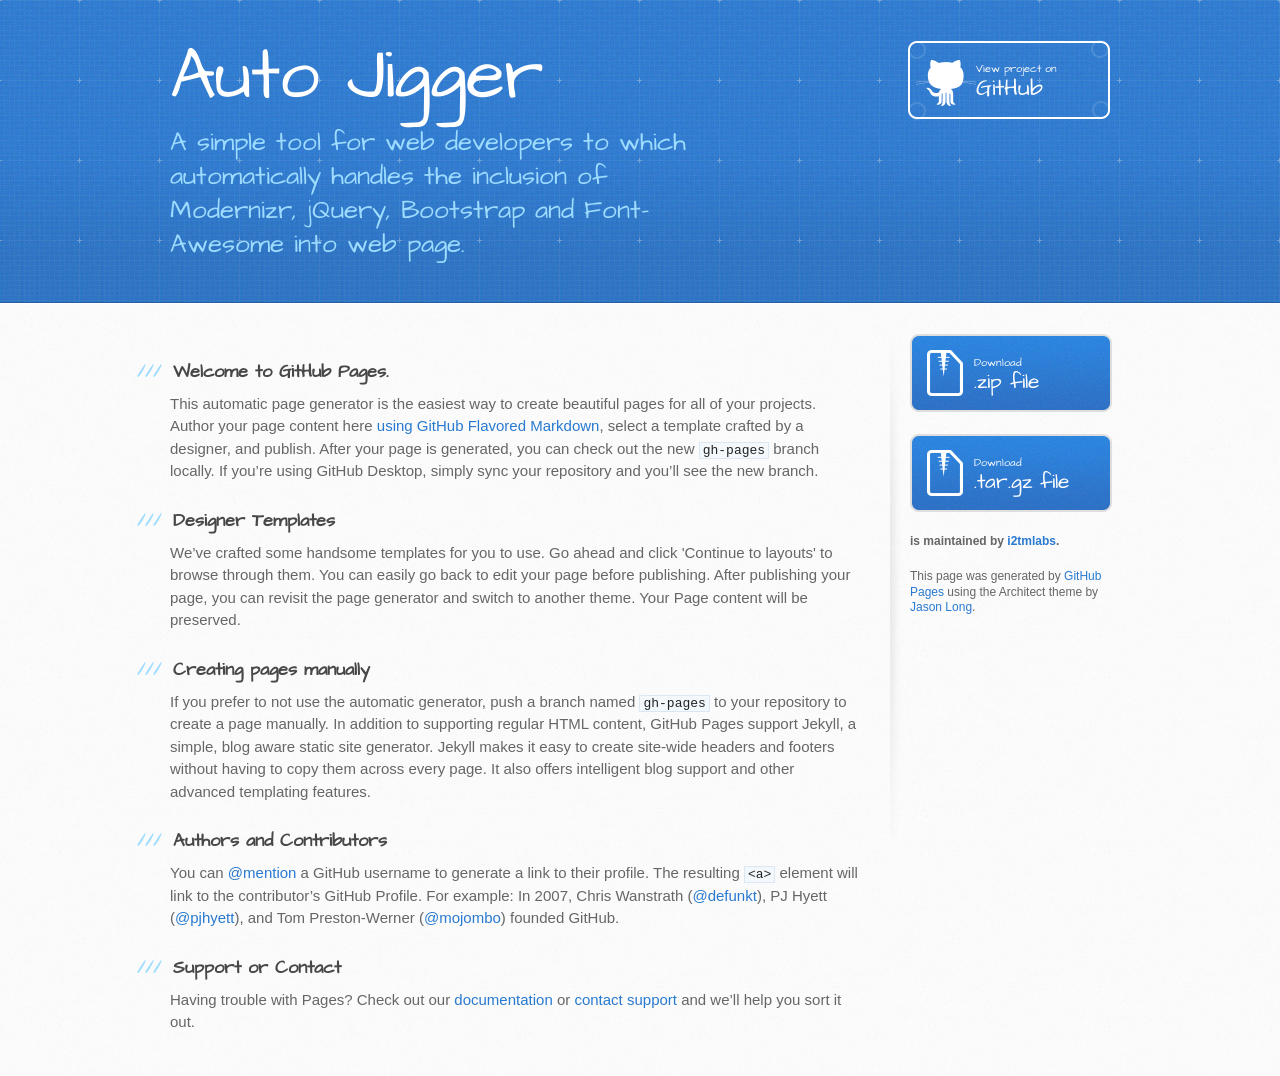
==== index.html @ 32f10fc2 "Create gh-pages branch via GitHub" ====
<!DOCTYPE html>
<html>
  <head>
    <meta charset='utf-8'>
    <meta http-equiv="X-UA-Compatible" content="chrome=1">
    <meta name="viewport" content="width=device-width, initial-scale=1, maximum-scale=1">
    <link href='https://fonts.googleapis.com/css?family=Architects+Daughter' rel='stylesheet' type='text/css'>
    <link rel="stylesheet" type="text/css" href="stylesheets/stylesheet.css" media="screen">
    <link rel="stylesheet" type="text/css" href="stylesheets/github-light.css" media="screen">
    <link rel="stylesheet" type="text/css" href="stylesheets/print.css" media="print">

    <!--[if lt IE 9]>
    <script src="//html5shiv.googlecode.com/svn/trunk/html5.js"></script>
    <![endif]-->

    <title>Auto Jigger by i2tmlabs</title>
  </head>

  <body>
    <header>
      <div class="inner">
        <h1>Auto Jigger</h1>
        <h2>A simple tool for web developers to which automatically handles the inclusion of Modernizr, jQuery, Bootstrap and Font-Awesome into  web page.</h2>
        <a href="https://github.com/i2tmlabs/auto-jigger" class="button"><small>View project on</small> GitHub</a>
      </div>
    </header>

    <div id="content-wrapper">
      <div class="inner clearfix">
        <section id="main-content">
          <h3>
<a id="welcome-to-github-pages" class="anchor" href="#welcome-to-github-pages" aria-hidden="true"><span aria-hidden="true" class="octicon octicon-link"></span></a>Welcome to GitHub Pages.</h3>

<p>This automatic page generator is the easiest way to create beautiful pages for all of your projects. Author your page content here <a href="https://guides.github.com/features/mastering-markdown/">using GitHub Flavored Markdown</a>, select a template crafted by a designer, and publish. After your page is generated, you can check out the new <code>gh-pages</code> branch locally. If you’re using GitHub Desktop, simply sync your repository and you’ll see the new branch.</p>

<h3>
<a id="designer-templates" class="anchor" href="#designer-templates" aria-hidden="true"><span aria-hidden="true" class="octicon octicon-link"></span></a>Designer Templates</h3>

<p>We’ve crafted some handsome templates for you to use. Go ahead and click 'Continue to layouts' to browse through them. You can easily go back to edit your page before publishing. After publishing your page, you can revisit the page generator and switch to another theme. Your Page content will be preserved.</p>

<h3>
<a id="creating-pages-manually" class="anchor" href="#creating-pages-manually" aria-hidden="true"><span aria-hidden="true" class="octicon octicon-link"></span></a>Creating pages manually</h3>

<p>If you prefer to not use the automatic generator, push a branch named <code>gh-pages</code> to your repository to create a page manually. In addition to supporting regular HTML content, GitHub Pages support Jekyll, a simple, blog aware static site generator. Jekyll makes it easy to create site-wide headers and footers without having to copy them across every page. It also offers intelligent blog support and other advanced templating features.</p>

<h3>
<a id="authors-and-contributors" class="anchor" href="#authors-and-contributors" aria-hidden="true"><span aria-hidden="true" class="octicon octicon-link"></span></a>Authors and Contributors</h3>

<p>You can <a href="https://help.github.com/articles/basic-writing-and-formatting-syntax/#mentioning-users-and-teams" class="user-mention">@mention</a> a GitHub username to generate a link to their profile. The resulting <code>&lt;a&gt;</code> element will link to the contributor’s GitHub Profile. For example: In 2007, Chris Wanstrath (<a href="https://github.com/defunkt" class="user-mention">@defunkt</a>), PJ Hyett (<a href="https://github.com/pjhyett" class="user-mention">@pjhyett</a>), and Tom Preston-Werner (<a href="https://github.com/mojombo" class="user-mention">@mojombo</a>) founded GitHub.</p>

<h3>
<a id="support-or-contact" class="anchor" href="#support-or-contact" aria-hidden="true"><span aria-hidden="true" class="octicon octicon-link"></span></a>Support or Contact</h3>

<p>Having trouble with Pages? Check out our <a href="https://help.github.com/pages">documentation</a> or <a href="https://github.com/contact">contact support</a> and we’ll help you sort it out.</p>
        </section>

        <aside id="sidebar">
          <a href="https://github.com/i2tmlabs/auto-jigger/zipball/master" class="button">
            <small>Download</small>
            .zip file
          </a>
          <a href="https://github.com/i2tmlabs/auto-jigger/tarball/master" class="button">
            <small>Download</small>
            .tar.gz file
          </a>

          <p class="repo-owner"><a href="https://github.com/i2tmlabs/auto-jigger"></a> is maintained by <a href="https://github.com/i2tmlabs">i2tmlabs</a>.</p>

          <p>This page was generated by <a href="https://pages.github.com">GitHub Pages</a> using the Architect theme by <a href="https://twitter.com/jasonlong">Jason Long</a>.</p>
        </aside>
      </div>
    </div>

  
  </body>
</html>
---- stylesheets/stylesheet.css ----
/*! normalize.css v3.0.2 | MIT License | git.io/normalize */

/**
 * 1. Set default font family to sans-serif.
 * 2. Prevent iOS text size adjust after orientation change, without disabling
 *    user zoom.
 */

html {
  font-family: sans-serif; /* 1 */
  -webkit-text-size-adjust: 100%; /* 2 */
  -ms-text-size-adjust: 100%; /* 2 */
}

/**
 * Remove default margin.
 */

body {
  margin: 0;
}

/* HTML5 display definitions
   ========================================================================== */

/**
 * Correct `block` display not defined for any HTML5 element in IE 8/9.
 * Correct `block` display not defined for `details` or `summary` in IE 10/11
 * and Firefox.
 * Correct `block` display not defined for `main` in IE 11.
 */

article,
aside,
details,
figcaption,
figure,
footer,
header,
hgroup,
main,
menu,
nav,
section,
summary {
  display: block;
}

/**
 * 1. Correct `inline-block` display not defined in IE 8/9.
 * 2. Normalize vertical alignment of `progress` in Chrome, Firefox, and Opera.
 */

audio,
canvas,
progress,
video {
  display: inline-block; /* 1 */
  vertical-align: baseline; /* 2 */
}

/**
 * Prevent modern browsers from displaying `audio` without controls.
 * Remove excess height in iOS 5 devices.
 */

audio:not([controls]) {
  display: none;
  height: 0;
}

/**
 * Address `[hidden]` styling not present in IE 8/9/10.
 * Hide the `template` element in IE 8/9/11, Safari, and Firefox < 22.
 */

[hidden],
template {
  display: none;
}

/* Links
   ========================================================================== */

/**
 * Remove the gray background color from active links in IE 10.
 */

a {
  background-color: transparent;
}

/**
 * Improve readability when focused and also mouse hovered in all browsers.
 */

a:active,
a:hover {
  outline: 0;
}

/* Text-level semantics
   ========================================================================== */

/**
 * Address styling not present in IE 8/9/10/11, Safari, and Chrome.
 */

abbr[title] {
  border-bottom: 1px dotted;
}

/**
 * Address style set to `bolder` in Firefox 4+, Safari, and Chrome.
 */

b,
strong {
  font-weight: bold;
}

/**
 * Address styling not present in Safari and Chrome.
 */

dfn {
  font-style: italic;
}

/**
 * Address variable `h1` font-size and margin within `section` and `article`
 * contexts in Firefox 4+, Safari, and Chrome.
 */

h1 {
  margin: 0.67em 0;
  font-size: 2em;
}

/**
 * Address styling not present in IE 8/9.
 */

mark {
  color: #000;
  background: #ff0;
}

/**
 * Address inconsistent and variable font size in all browsers.
 */

small {
  font-size: 80%;
}

/**
 * Prevent `sub` and `sup` affecting `line-height` in all browsers.
 */

sub,
sup {
  position: relative;
  font-size: 75%;
  line-height: 0;
  vertical-align: baseline;
}

sup {
  top: -0.5em;
}

sub {
  bottom: -0.25em;
}

/* Embedded content
   ========================================================================== */

/**
 * Remove border when inside `a` element in IE 8/9/10.
 */

img {
  border: 0;
}

/**
 * Correct overflow not hidden in IE 9/10/11.
 */

svg:not(:root) {
  overflow: hidden;
}

/* Grouping content
   ========================================================================== */

/**
 * Address margin not present in IE 8/9 and Safari.
 */

figure {
  margin: 1em 40px;
}

/**
 * Address differences between Firefox and other browsers.
 */

hr {
  height: 0;
  -moz-box-sizing: content-box;
  box-sizing: content-box;
}

/**
 * Contain overflow in all browsers.
 */

pre {
  overflow: auto;
}

/**
 * Address odd `em`-unit font size rendering in all browsers.
 */

code,
kbd,
pre,
samp {
  font-family: monospace, monospace;
  font-size: 1em;
}

/* Forms
   ========================================================================== */

/**
 * Known limitation: by default, Chrome and Safari on OS X allow very limited
 * styling of `select`, unless a `border` property is set.
 */

/**
 * 1. Correct color not being inherited.
 *    Known issue: affects color of disabled elements.
 * 2. Correct font properties not being inherited.
 * 3. Address margins set differently in Firefox 4+, Safari, and Chrome.
 */

button,
input,
optgroup,
select,
textarea {
  margin: 0; /* 3 */
  font: inherit; /* 2 */
  color: inherit; /* 1 */
}

/**
 * Address `overflow` set to `hidden` in IE 8/9/10/11.
 */

button {
  overflow: visible;
}

/**
 * Address inconsistent `text-transform` inheritance for `button` and `select`.
 * All other form control elements do not inherit `text-transform` values.
 * Correct `button` style inheritance in Firefox, IE 8/9/10/11, and Opera.
 * Correct `select` style inheritance in Firefox.
 */

button,
select {
  text-transform: none;
}

/**
 * 1. Avoid the WebKit bug in Android 4.0.* where (2) destroys native `audio`
 *    and `video` controls.
 * 2. Correct inability to style clickable `input` types in iOS.
 * 3. Improve usability and consistency of cursor style between image-type
 *    `input` and others.
 */

button,
html input[type="button"], /* 1 */
input[type="reset"],
input[type="submit"] {
  -webkit-appearance: button; /* 2 */
  cursor: pointer; /* 3 */
}

/**
 * Re-set default cursor for disabled elements.
 */

button[disabled],
html input[disabled] {
  cursor: default;
}

/**
 * Remove inner padding and border in Firefox 4+.
 */

button::-moz-focus-inner,
input::-moz-focus-inner {
  padding: 0;
  border: 0;
}

/**
 * Address Firefox 4+ setting `line-height` on `input` using `!important` in
 * the UA stylesheet.
 */

input {
  line-height: normal;
}

/**
 * It's recommended that you don't attempt to style these elements.
 * Firefox's implementation doesn't respect box-sizing, padding, or width.
 *
 * 1. Address box sizing set to `content-box` in IE 8/9/10.
 * 2. Remove excess padding in IE 8/9/10.
 */

input[type="checkbox"],
input[type="radio"] {
  box-sizing: border-box; /* 1 */
  padding: 0; /* 2 */
}

/**
 * Fix the cursor style for Chrome's increment/decrement buttons. For certain
 * `font-size` values of the `input`, it causes the cursor style of the
 * decrement button to change from `default` to `text`.
 */

input[type="number"]::-webkit-inner-spin-button,
input[type="number"]::-webkit-outer-spin-button {
  height: auto;
}

/**
 * 1. Address `appearance` set to `searchfield` in Safari and Chrome.
 * 2. Address `box-sizing` set to `border-box` in Safari and Chrome
 *    (include `-moz` to future-proof).
 */

input[type="search"] {
  -webkit-box-sizing: content-box; /* 2 */
  -moz-box-sizing: content-box;
  box-sizing: content-box;
  -webkit-appearance: textfield; /* 1 */
}

/**
 * Remove inner padding and search cancel button in Safari and Chrome on OS X.
 * Safari (but not Chrome) clips the cancel button when the search input has
 * padding (and `textfield` appearance).
 */

input[type="search"]::-webkit-search-cancel-button,
input[type="search"]::-webkit-search-decoration {
  -webkit-appearance: none;
}

/**
 * Define consistent border, margin, and padding.
 */

fieldset {
  padding: 0.35em 0.625em 0.75em;
  margin: 0 2px;
  border: 1px solid #c0c0c0;
}

/**
 * 1. Correct `color` not being inherited in IE 8/9/10/11.
 * 2. Remove padding so people aren't caught out if they zero out fieldsets.
 */

legend {
  padding: 0; /* 2 */
  border: 0; /* 1 */
}

/**
 * Remove default vertical scrollbar in IE 8/9/10/11.
 */

textarea {
  overflow: auto;
}

/**
 * Don't inherit the `font-weight` (applied by a rule above).
 * NOTE: the default cannot safely be changed in Chrome and Safari on OS X.
 */

optgroup {
  font-weight: bold;
}

/* Tables
   ========================================================================== */

/**
 * Remove most spacing between table cells.
 */

table {
  border-spacing: 0;
  border-collapse: collapse;
}

td,
th {
  padding: 0;
}

/* LAYOUT STYLES */
body {
  font-family: 'Helvetica Neue', Helvetica, Arial, serif;
  font-size: 15px;
  font-weight: 400;
  line-height: 1.5;
  color: #666;
  background: #fafafa url(../images/body-bg.jpg) 0 0 repeat;
}

p {
  margin-top: 0;
}

a {
  color: #2879d0;
}
a:hover {
  color: #2268b2;
}

header {
  padding-top: 40px;
  padding-bottom: 40px;
  font-family: 'Architects Daughter', 'Helvetica Neue', Helvetica, Arial, serif;
  background: #2e7bcf url(../images/header-bg.jpg) 0 0 repeat-x;
  border-bottom: solid 1px #275da1;
}

header h1 {
  width: 540px;
  margin-top: 0;
  margin-bottom: 0.2em;
  font-size: 72px;
  font-weight: normal;
  line-height: 1;
  color: #fff;
  letter-spacing: -1px;
}

header h2 {
  width: 540px;
  margin-top: 0;
  margin-bottom: 0;
  font-size: 26px;
  font-weight: normal;
  line-height: 1.3;
  color: #9ddcff;
  letter-spacing: 0;
}

.inner {
  position: relative;
  width: 940px;
  margin: 0 auto;
}

#content-wrapper {
  padding-top: 30px;
  border-top: solid 1px #fff;
}

#main-content {
  float: left;
  width: 690px;
}

#main-content img {
  max-width: 100%;
}

aside#sidebar {
  float: right;
  width: 200px;
  min-height: 504px;
  padding-left: 20px;
  font-size: 12px;
  line-height: 1.3;
  background: transparent url(../images/sidebar-bg.jpg) 0 0 no-repeat;
}

aside#sidebar p.repo-owner,
aside#sidebar p.repo-owner a {
  font-weight: bold;
}

#downloads {
  margin-bottom: 40px;
}

a.button {
  width: 134px;
  height: 58px;
  padding-top: 22px;
  padding-left: 68px;
  font-family: 'Architects Daughter', 'Helvetica Neue', Helvetica, Arial, serif;
  font-size: 23px;
  line-height: 1.2;
  color: #fff;
}
a.button small {
  display: block;
  font-size: 11px;
}
header a.button {
  position: absolute;
  top: 0;
  right: 0;
  background: transparent url(../images/github-button.png) 0 0 no-repeat;
}
aside a.button {
  display: block;
  width: 138px;
  padding-left: 64px;
  margin-bottom: 20px;
  font-size: 21px;
  background: transparent url(../images/download-button.png) 0 0 no-repeat;
}

code, pre {
  margin-bottom: 30px;
  font-family: Monaco, "Bitstream Vera Sans Mono", "Lucida Console", Terminal, monospace;
  font-size: 13px;
  color: #222;
}

code {
  padding: 0 3px;
  background-color: #f2f8fc;
  border: solid 1px #dbe7f3;
}

pre {
  padding: 20px;
  overflow: auto;
  text-shadow: none;
  background: #fff;
  border: solid 1px #f2f2f2;
}
pre code {
  padding: 0;
  color: #2879d0;
  background-color: #fff;
  border: none;
}

ul, ol, dl {
  margin-bottom: 20px;
}


/* COMMON STYLES */

hr {
  height: 0;
  margin-top: 1em;
  margin-bottom: 1em;
  border: 0;
  border-top: solid 1px #ddd;
}

table {
  width: 100%;
  border: 1px solid #ebebeb;
}

th {
  font-weight: 500;
}

td {
  font-weight: 300;
  text-align: center;
  border: 1px solid #ebebeb;
}

form {
  padding: 20px;
  background: #f2f2f2;

}


/* GENERAL ELEMENT TYPE STYLES */

#main-content h1 {
  margin-top: 0;
  margin-bottom: 0;
  font-family: 'Architects Daughter', 'Helvetica Neue', Helvetica, Arial, serif;
  font-size: 2.8em;
  font-weight: normal;
  color: #474747;
  text-indent: 6px;
  letter-spacing: -1px;
}

#main-content h1:before {
  padding-right: 0.3em;
  margin-left: -0.9em;
  color: #9ddcff;
  content: "/";
}

#main-content h2 {
  margin-bottom: 8px;
  font-family: 'Architects Daughter', 'Helvetica Neue', Helvetica, Arial, serif;
  font-size: 22px;
  font-weight: bold;
  color: #474747;
  text-indent: 4px;
}
#main-content h2:before {
  padding-right: 0.3em;
  margin-left: -1.5em;
  content: "//";
  color: #9ddcff;
}

#main-content h3 {
  margin-top: 24px;
  margin-bottom: 8px;
  font-family: 'Architects Daughter', 'Helvetica Neue', Helvetica, Arial, serif;
  font-size: 18px;
  font-weight: bold;
  color: #474747;
  text-indent: 3px;
}

#main-content h3:before {
  padding-right: 0.3em;
  margin-left: -2em;
  content: "///";
  color: #9ddcff;
}

#main-content h4 {
  margin-bottom: 8px;
  font-family: 'Architects Daughter', 'Helvetica Neue', Helvetica, Arial, serif;
  font-size: 15px;
  font-weight: bold;
  color: #474747;
  text-indent: 3px;
}

h4:before {
  padding-right: 0.3em;
  margin-left: -2.8em;
  content: "////";
  color: #9ddcff;
}

#main-content h5 {
  margin-bottom: 8px;
  font-family: 'Architects Daughter', 'Helvetica Neue', Helvetica, Arial, serif;
  font-size: 14px;
  color: #474747;
  text-indent: 3px;
}
h5:before {
  padding-right: 0.3em;
  margin-left: -3.2em;
  content: "/////";
  color: #9ddcff;
}

#main-content h6 {
  margin-bottom: 8px;
  font-family: 'Architects Daughter', 'Helvetica Neue', Helvetica, Arial, serif;
  font-size: .8em;
  color: #474747;
  text-indent: 3px;
}
h6:before {
  padding-right: 0.3em;
  margin-left: -3.7em;
  content: "//////";
  color: #9ddcff;
}

p {
  margin-bottom: 20px;
}

a {
  text-decoration: none;
}

p a {
  font-weight: 400;
}

blockquote {
  padding: 0 0 0 30px;
  margin-bottom: 20px;
  font-size: 1.6em;
  border-left: 10px solid #e9e9e9;
}

ul {
  list-style-position: inside;
  list-style: disc;
  padding-left: 20px;
}

ol {
  list-style-position: inside;
  list-style: decimal;
  padding-left: 3px;
}

dl dd {
  font-style: italic;
  font-weight: 100;
}

footer {
  padding-top: 20px;
  padding-bottom: 30px;
  margin-top: 40px;
  font-size: 13px;
  color: #aaa;
  background: transparent url('../images/hr.png') 0 0 no-repeat;
}

footer a {
  color: #666;
}
footer a:hover {
  color: #444;
}

/* MISC */
.clearfix:after {
  display: block;
  height: 0;
  clear: both;
  visibility: hidden;
  content: '.';
}

.clearfix {display: inline-block;}
* html .clearfix {height: 1%;}
.clearfix {display: block;}

/* #Media Queries
================================================== */

/* Smaller than standard 960 (devices and browsers) */
@media only screen and (max-width: 959px) { }

/* Tablet Portrait size to standard 960 (devices and browsers) */
@media only screen and (min-width: 768px) and (max-width: 959px) {
  .inner {
    width: 740px;
  }
  header h1, header h2 {
    width: 340px;
  }
  header h1 {
    font-size: 60px;
  }
  header h2 {
    font-size: 30px;
  }
  #main-content {
    width: 490px;
  }
  #main-content h1:before,
  #main-content h2:before,
  #main-content h3:before,
  #main-content h4:before,
  #main-content h5:before,
  #main-content h6:before {
    padding-right: 0;
    margin-left: 0;
    content: none;
  }
}

/* All Mobile Sizes (devices and browser) */
@media only screen and (max-width: 767px) {
  .inner {
    width: 93%;
  }
  header {
    padding: 20px 0;
  }
  header .inner {
    position: relative;
  }
  header h1, header h2 {
    width: 100%;
  }
  header h1 {
    font-size: 48px;
  }
  header h2 {
    font-size: 24px;
  }
  header a.button {
    position: relative;
    display: inline-block;
    width: auto;
    height: auto;
    padding: 5px 10px;
    margin-top: 15px;
    font-size: 13px;
    line-height: 1;
    color: #2879d0;
    text-align: center;
    background-color: #9ddcff;
    background-image: none;
    border-radius: 5px;
    -moz-border-radius: 5px;
    -webkit-border-radius: 5px;
  }
  header a.button small {
    display: inline;
    font-size: 13px;
  }
  #main-content,
  aside#sidebar {
    float: none;
    width: 100% ! important;
  }
  aside#sidebar {
    min-height: 0;
    padding: 20px 0;
    margin-top: 20px;
    background-image: none;
    border-top: solid 1px #ddd;
  }
  aside#sidebar a.button {
    display: none;
  }
  #main-content h1:before,
  #main-content h2:before,
  #main-content h3:before,
  #main-content h4:before,
  #main-content h5:before,
  #main-content h6:before {
    padding-right: 0;
    margin-left: 0;
    content: none;
  }
}

/* Mobile Landscape Size to Tablet Portrait (devices and browsers) */
@media only screen and (min-width: 480px) and (max-width: 767px) { }

/* Mobile Portrait Size to Mobile Landscape Size (devices and browsers) */
@media only screen and (max-width: 479px) { }
---- stylesheets/github-light.css ----
/*
The MIT License (MIT)

Copyright (c) 2015 GitHub, Inc.

Permission is hereby granted, free of charge, to any person obtaining a copy
of this software and associated documentation files (the "Software"), to deal
in the Software without restriction, including without limitation the rights
to use, copy, modify, merge, publish, distribute, sublicense, and/or sell
copies of the Software, and to permit persons to whom the Software is
furnished to do so, subject to the following conditions:

The above copyright notice and this permission notice shall be included in all
copies or substantial portions of the Software.

THE SOFTWARE IS PROVIDED "AS IS", WITHOUT WARRANTY OF ANY KIND, EXPRESS OR
IMPLIED, INCLUDING BUT NOT LIMITED TO THE WARRANTIES OF MERCHANTABILITY,
FITNESS FOR A PARTICULAR PURPOSE AND NONINFRINGEMENT. IN NO EVENT SHALL THE
AUTHORS OR COPYRIGHT HOLDERS BE LIABLE FOR ANY CLAIM, DAMAGES OR OTHER
LIABILITY, WHETHER IN AN ACTION OF CONTRACT, TORT OR OTHERWISE, ARISING FROM,
OUT OF OR IN CONNECTION WITH THE SOFTWARE OR THE USE OR OTHER DEALINGS IN THE
SOFTWARE.

*/

.pl-c /* comment */ {
  color: #969896;
}

.pl-c1      /* constant, markup.raw, meta.diff.header, meta.module-reference, meta.property-name, support, support.constant, support.variable, variable.other.constant */,
.pl-s .pl-v /* string variable */ {
  color: #0086b3;
}

.pl-e  /* entity */,
.pl-en /* entity.name */ {
  color: #795da3;
}

.pl-s .pl-s1 /* string source */,
.pl-smi      /* storage.modifier.import, storage.modifier.package, storage.type.java, variable.other, variable.parameter.function */ {
  color: #333;
}

.pl-ent /* entity.name.tag */ {
  color: #63a35c;
}

.pl-k /* keyword, storage, storage.type */ {
  color: #a71d5d;
}

.pl-pds              /* punctuation.definition.string, string.regexp.character-class */,
.pl-s                /* string */,
.pl-s .pl-pse .pl-s1 /* string punctuation.section.embedded source */,
.pl-sr               /* string.regexp */,
.pl-sr .pl-cce       /* string.regexp constant.character.escape */,
.pl-sr .pl-sra       /* string.regexp string.regexp.arbitrary-repitition */,
.pl-sr .pl-sre       /* string.regexp source.ruby.embedded */ {
  color: #183691;
}

.pl-v /* variable */ {
  color: #ed6a43;
}

.pl-id /* invalid.deprecated */ {
  color: #b52a1d;
}

.pl-ii /* invalid.illegal */ {
  background-color: #b52a1d;
  color: #f8f8f8;
}

.pl-sr .pl-cce /* string.regexp constant.character.escape */ {
  color: #63a35c;
  font-weight: bold;
}

.pl-ml /* markup.list */ {
  color: #693a17;
}

.pl-mh        /* markup.heading */,
.pl-mh .pl-en /* markup.heading entity.name */,
.pl-ms        /* meta.separator */ {
  color: #1d3e81;
  font-weight: bold;
}

.pl-mq /* markup.quote */ {
  color: #008080;
}

.pl-mi /* markup.italic */ {
  color: #333;
  font-style: italic;
}

.pl-mb /* markup.bold */ {
  color: #333;
  font-weight: bold;
}

.pl-md /* markup.deleted, meta.diff.header.from-file */ {
  background-color: #ffecec;
  color: #bd2c00;
}

.pl-mi1 /* markup.inserted, meta.diff.header.to-file */ {
  background-color: #eaffea;
  color: #55a532;
}

.pl-mdr /* meta.diff.range */ {
  color: #795da3;
  font-weight: bold;
}

.pl-mo /* meta.output */ {
  color: #1d3e81;
}
---- stylesheets/print.css ----
html, body, div, span, applet, object, iframe,
h1, h2, h3, h4, h5, h6, p, blockquote, pre,
a, abbr, acronym, address, big, cite, code,
del, dfn, em, img, ins, kbd, q, s, samp,
small, strike, strong, sub, sup, tt, var,
b, u, i, center,
dl, dt, dd, ol, ul, li,
fieldset, form, label, legend,
table, caption, tbody, tfoot, thead, tr, th, td,
article, aside, canvas, details, embed,
figure, figcaption, footer, header, hgroup,
menu, nav, output, ruby, section, summary,
time, mark, audio, video {
  padding: 0;
  margin: 0;
  font: inherit;
  font-size: 100%;
  vertical-align: baseline;
  border: 0;
}
/* HTML5 display-role reset for older browsers */
article, aside, details, figcaption, figure,
footer, header, hgroup, menu, nav, section {
  display: block;
}
body {
  line-height: 1;
}
ol, ul {
  list-style: none;
}
blockquote, q {
  quotes: none;
}
blockquote:before, blockquote:after,
q:before, q:after {
  content: '';
  content: none;
}
table {
  border-spacing: 0;
  border-collapse: collapse;
}
body {
  font-family: 'Helvetica Neue', Helvetica, Arial, serif;
  font-size: 13px;
  line-height: 1.5;
  color: #000;
}

a {
  font-weight: bold;
  color: #d5000d;
}

header {
  padding-top: 35px;
  padding-bottom: 10px;
}

header h1 {
  font-size: 48px;
  font-weight: bold;
  line-height: 1.2;
  color: #303030;
  letter-spacing: -1px;
}

header h2 {
  font-size: 24px;
  font-weight: normal;
  line-height: 1.3;
  color: #aaa;
  letter-spacing: -1px;
}
#downloads {
  display: none;
}
#main_content {
  padding-top: 20px;
}

code, pre {
  margin-bottom: 30px;
  font-family: Monaco, "Bitstream Vera Sans Mono", "Lucida Console", Terminal;
  font-size: 12px;
  color: #222;
}

code {
  padding: 0 3px;
}

pre {
  padding: 20px;
  overflow: auto;
  border: solid 1px #ddd;
}
pre code {
  padding: 0;
}

ul, ol, dl {
  margin-bottom: 20px;
}


/* COMMON STYLES */

table {
  width: 100%;
  border: 1px solid #ebebeb;
}

th {
  font-weight: 500;
}

td {
  font-weight: 300;
  text-align: center;
  border: 1px solid #ebebeb;
}

form {
  padding: 20px;
  background: #f2f2f2;

}


/* GENERAL ELEMENT TYPE STYLES */

h1 {
  font-size: 2.8em;
}

h2 {
  margin-bottom: 8px;
  font-size: 22px;
  font-weight: bold;
  color: #303030;
}

h3 {
  margin-bottom: 8px;
  font-size: 18px;
  font-weight: bold;
  color: #d5000d;
}

h4 {
  font-size: 16px;
  font-weight: bold;
  color: #303030;
}

h5 {
  font-size: 1em;
  color: #303030;
}

h6 {
  font-size: .8em;
  color: #303030;
}

p {
  margin-bottom: 20px;
  font-weight: 300;
}

a {
  text-decoration: none;
}

p a {
  font-weight: 400;
}

blockquote {
  padding: 0 0 0 30px;
  margin-bottom: 20px;
  font-size: 1.6em;
  border-left: 10px solid #e9e9e9;
}

ul li {
  padding-left: 20px;
  list-style-position: inside;
  list-style: disc;
}

ol li {
  padding-left: 3px;
  list-style-position: inside;
  list-style: decimal;
}

dl dd {
  font-style: italic;
  font-weight: 100;
}

footer {
  padding-top: 20px;
  padding-bottom: 30px;
  margin-top: 40px;
  font-size: 13px;
  color: #aaa;
}

footer a {
  color: #666;
}

/* MISC */
.clearfix:after {
  display: block;
  height: 0;
  clear: both;
  visibility: hidden;
  content: '.';
}

.clearfix {display: inline-block;}
* html .clearfix {height: 1%;}
.clearfix {display: block;}
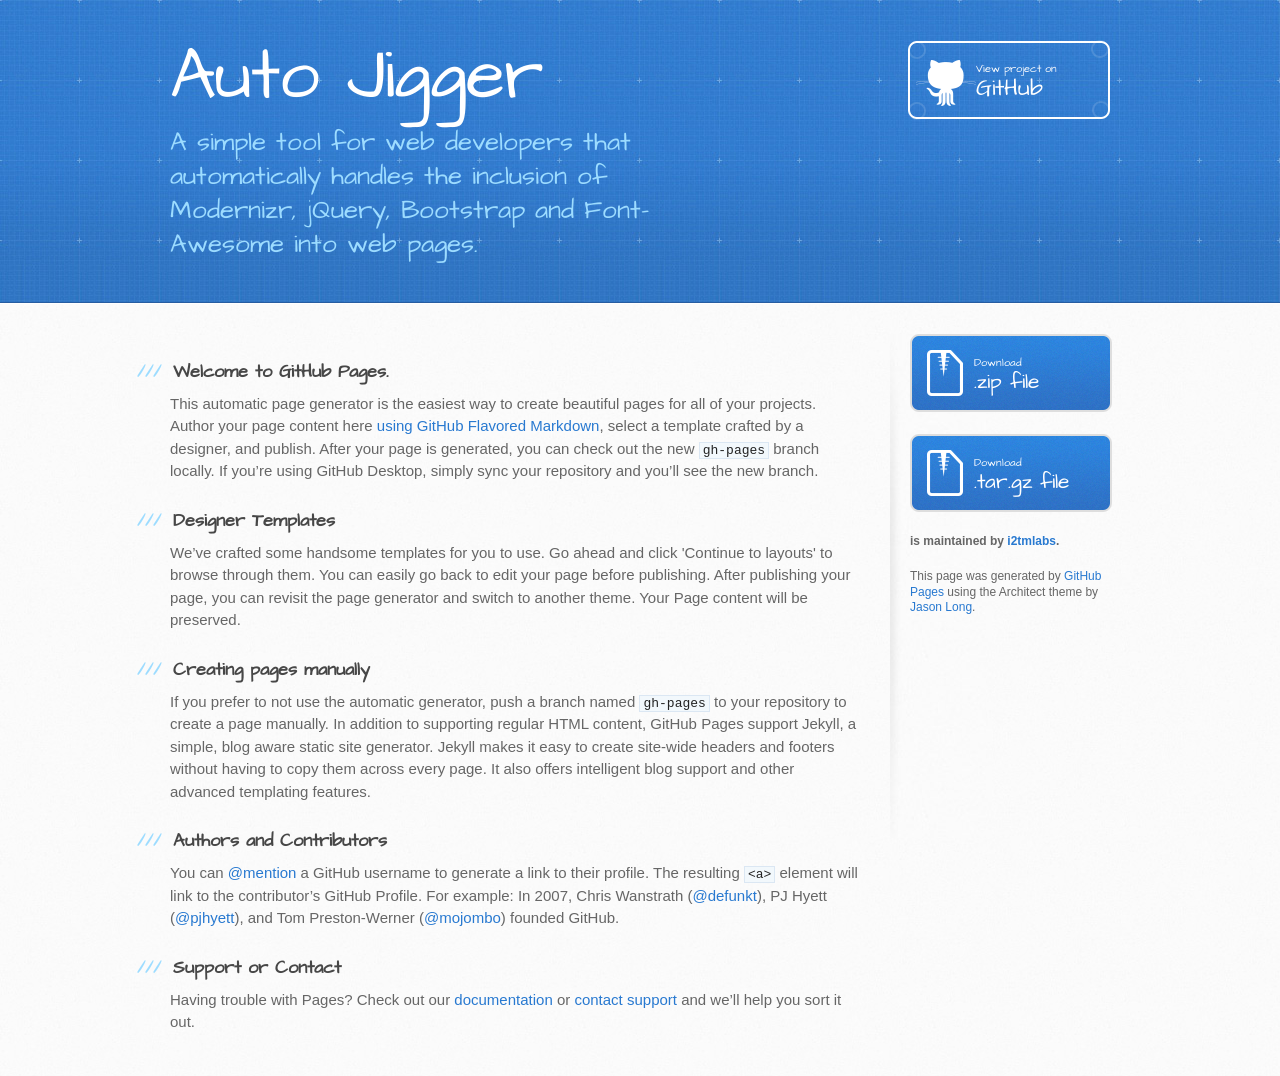
==== commit 2b7fae4b: "fixed typos" ====
--- a/index.html
+++ b/index.html
@@ -20,7 +20,7 @@
     <header>
       <div class="inner">
         <h1>Auto Jigger</h1>
-        <h2>A simple tool for web developers to which automatically handles the inclusion of Modernizr, jQuery, Bootstrap and Font-Awesome into  web page.</h2>
+        <h2>A simple tool for web developers that automatically handles the inclusion of Modernizr, jQuery, Bootstrap and Font-Awesome into web pages.</h2>
         <a href="https://github.com/i2tmlabs/auto-jigger" class="button"><small>View project on</small> GitHub</a>
       </div>
     </header>
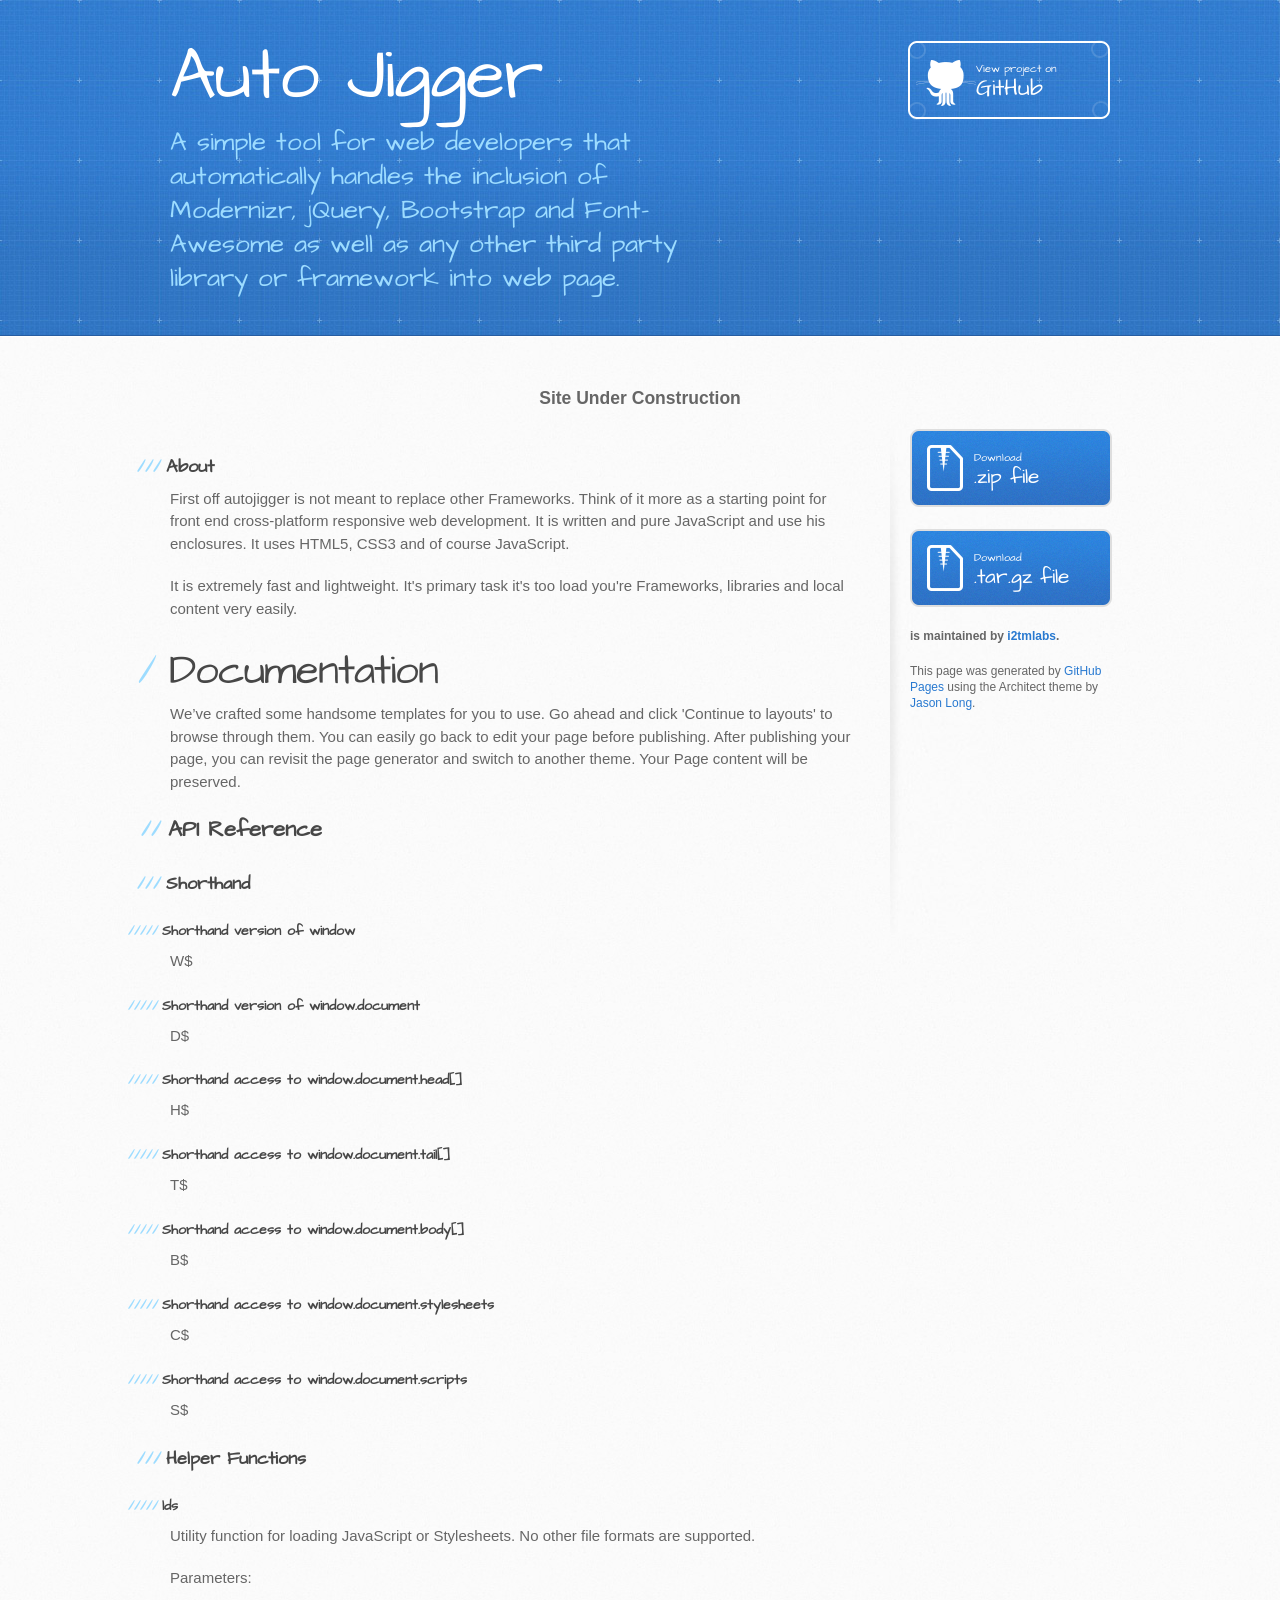
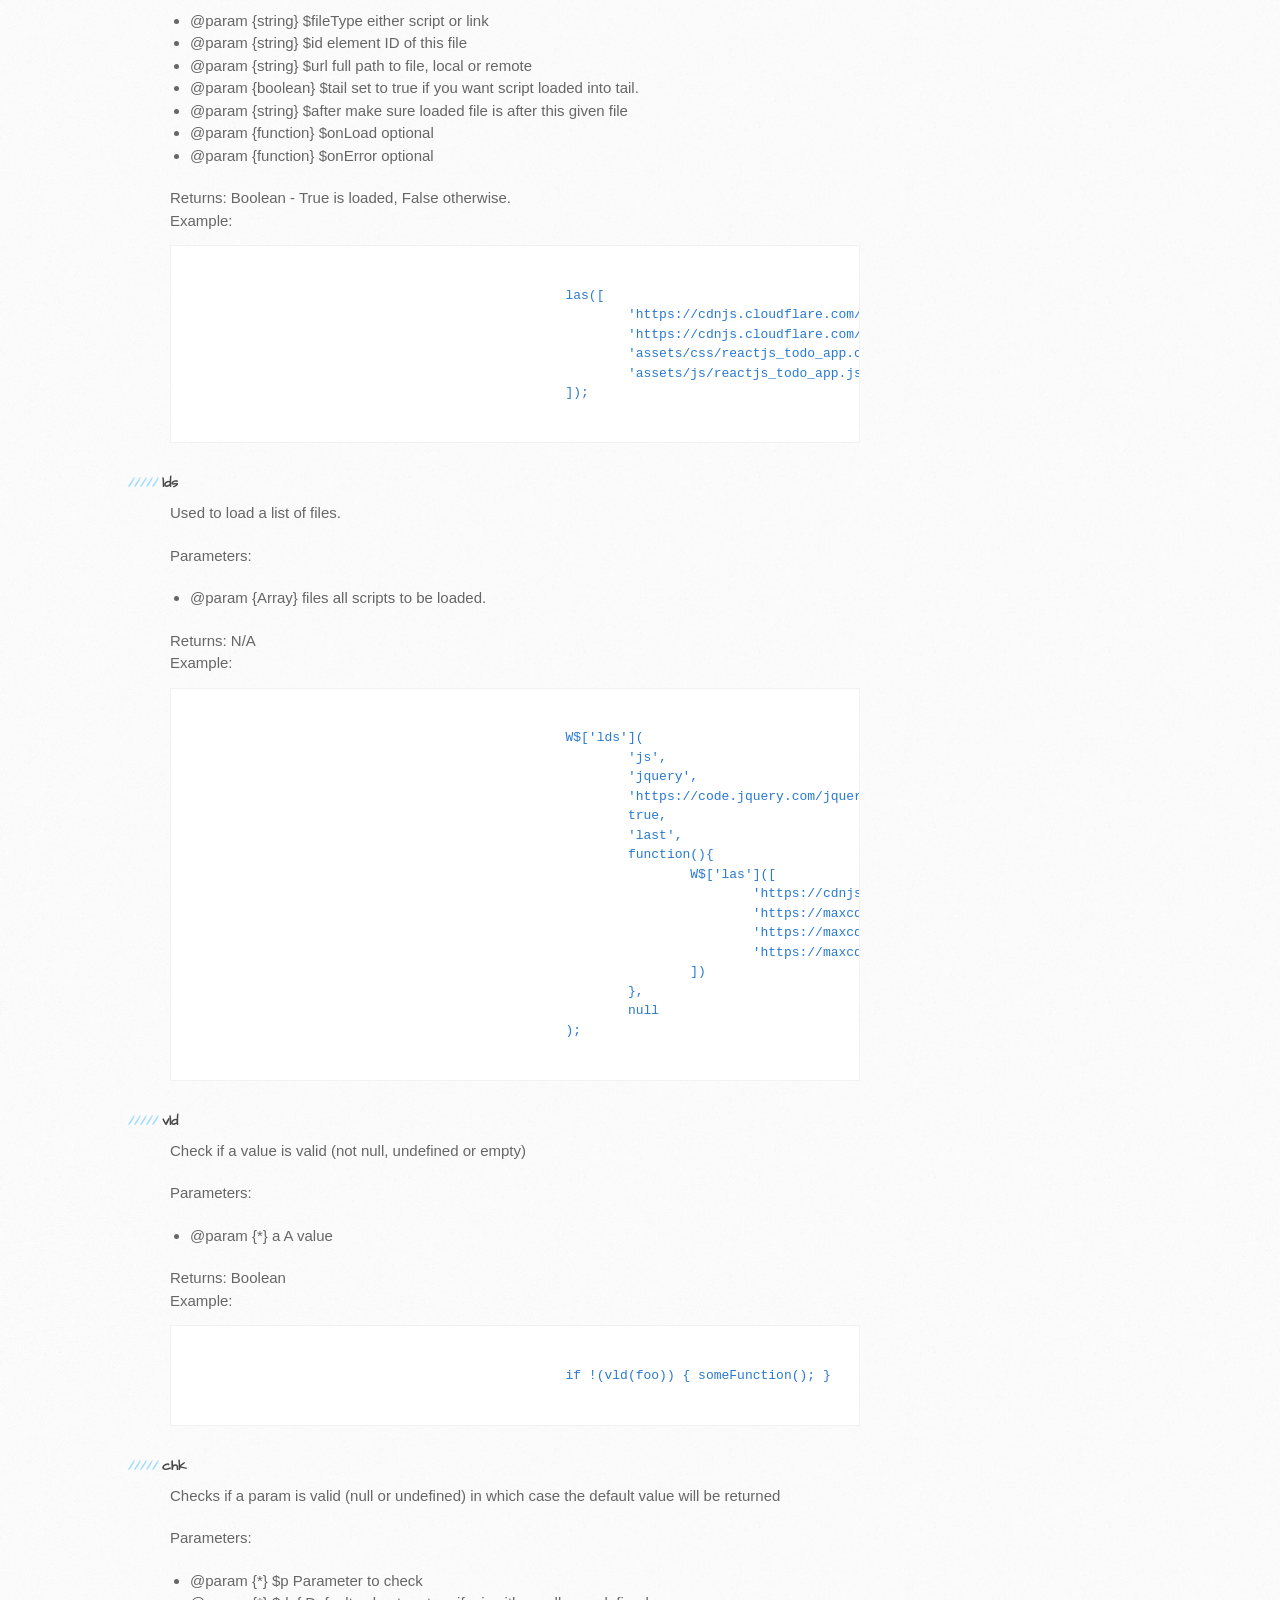
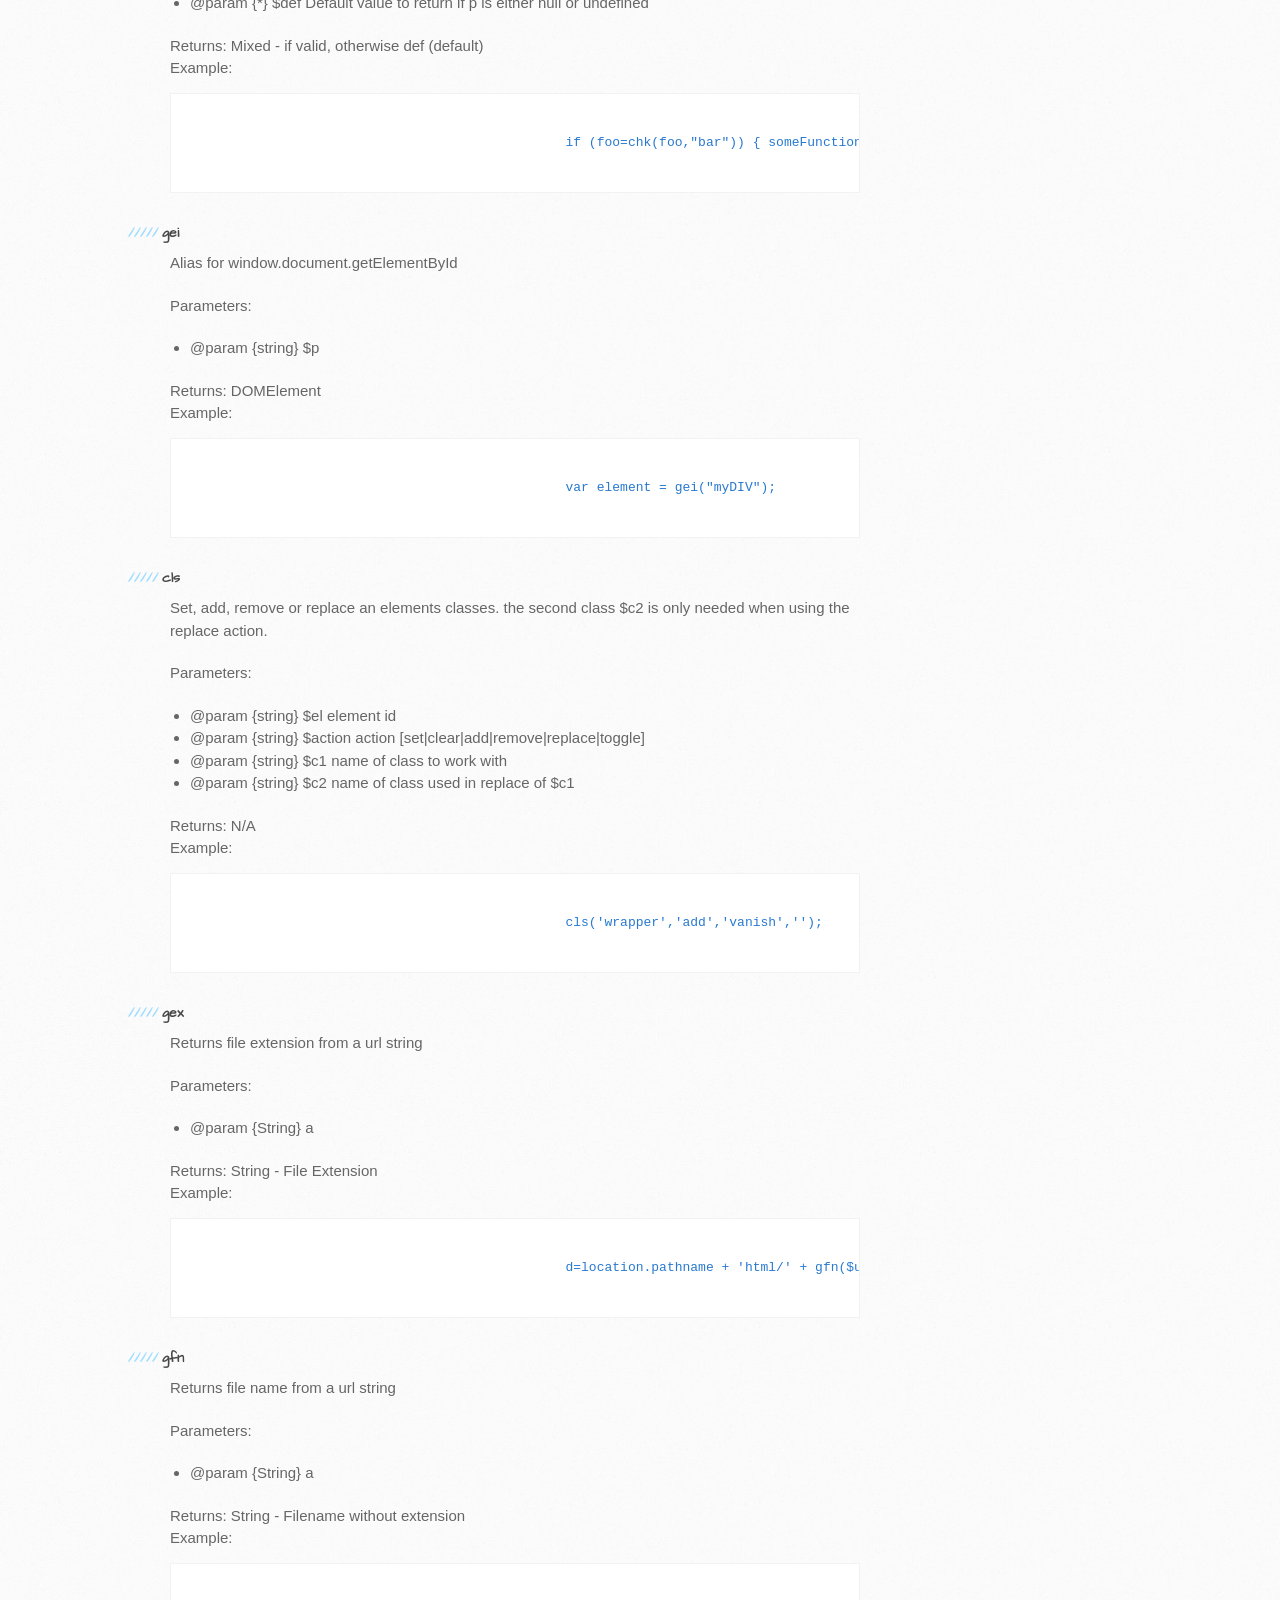
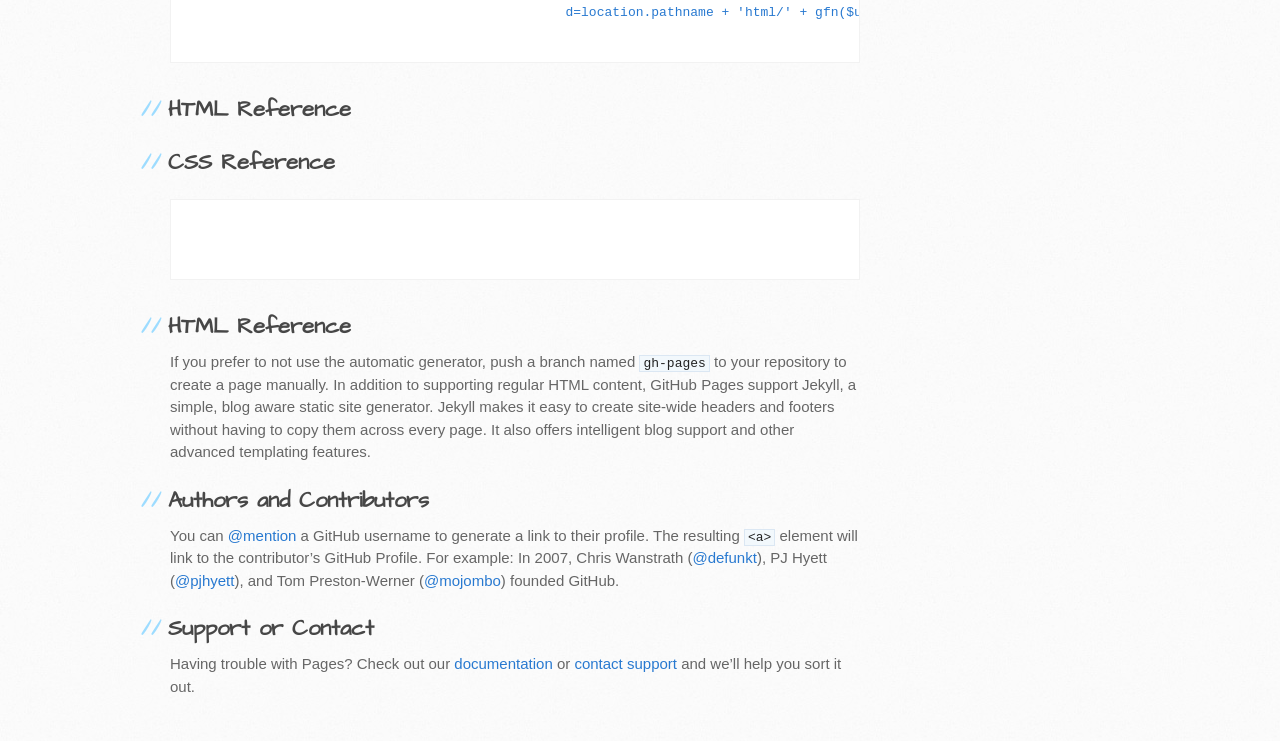
==== commit 8b9189fc: "added docs" ====
--- a/index.html
+++ b/index.html
@@ -14,44 +14,215 @@
     <![endif]-->
 
     <title>Auto Jigger by i2tmlabs</title>
+	<script>
+	  (function(i,s,o,g,r,a,m){i['GoogleAnalyticsObject']=r;i[r]=i[r]||function(){
+	  (i[r].q=i[r].q||[]).push(arguments)},i[r].l=1*new Date();a=s.createElement(o),
+	  m=s.getElementsByTagName(o)[0];a.async=1;a.src=g;m.parentNode.insertBefore(a,m)
+	  })(window,document,'script','https://www.google-analytics.com/analytics.js','ga');
+
+	  ga('create', 'UA-35732532-11', 'auto');
+	  ga('send', 'pageview');
+
+	</script>	
   </head>
 
   <body>
     <header>
       <div class="inner">
         <h1>Auto Jigger</h1>
-        <h2>A simple tool for web developers that automatically handles the inclusion of Modernizr, jQuery, Bootstrap and Font-Awesome into web pages.</h2>
+        <h2>A simple tool for web developers that automatically handles the inclusion of Modernizr, jQuery, Bootstrap and Font-Awesome as well as any other third party library or framework into web page.</h2>
         <a href="https://github.com/i2tmlabs/auto-jigger" class="button"><small>View project on</small> GitHub</a>
       </div>
     </header>
 
     <div id="content-wrapper">
-      <div class="inner clearfix">
-        <section id="main-content">
-          <h3>
-<a id="welcome-to-github-pages" class="anchor" href="#welcome-to-github-pages" aria-hidden="true"><span aria-hidden="true" class="octicon octicon-link"></span></a>Welcome to GitHub Pages.</h3>
-
-<p>This automatic page generator is the easiest way to create beautiful pages for all of your projects. Author your page content here <a href="https://guides.github.com/features/mastering-markdown/">using GitHub Flavored Markdown</a>, select a template crafted by a designer, and publish. After your page is generated, you can check out the new <code>gh-pages</code> branch locally. If you’re using GitHub Desktop, simply sync your repository and you’ll see the new branch.</p>
-
-<h3>
-<a id="designer-templates" class="anchor" href="#designer-templates" aria-hidden="true"><span aria-hidden="true" class="octicon octicon-link"></span></a>Designer Templates</h3>
-
-<p>We’ve crafted some handsome templates for you to use. Go ahead and click 'Continue to layouts' to browse through them. You can easily go back to edit your page before publishing. After publishing your page, you can revisit the page generator and switch to another theme. Your Page content will be preserved.</p>
-
-<h3>
-<a id="creating-pages-manually" class="anchor" href="#creating-pages-manually" aria-hidden="true"><span aria-hidden="true" class="octicon octicon-link"></span></a>Creating pages manually</h3>
-
-<p>If you prefer to not use the automatic generator, push a branch named <code>gh-pages</code> to your repository to create a page manually. In addition to supporting regular HTML content, GitHub Pages support Jekyll, a simple, blog aware static site generator. Jekyll makes it easy to create site-wide headers and footers without having to copy them across every page. It also offers intelligent blog support and other advanced templating features.</p>
-
-<h3>
-<a id="authors-and-contributors" class="anchor" href="#authors-and-contributors" aria-hidden="true"><span aria-hidden="true" class="octicon octicon-link"></span></a>Authors and Contributors</h3>
-
-<p>You can <a href="https://help.github.com/articles/basic-writing-and-formatting-syntax/#mentioning-users-and-teams" class="user-mention">@mention</a> a GitHub username to generate a link to their profile. The resulting <code>&lt;a&gt;</code> element will link to the contributor’s GitHub Profile. For example: In 2007, Chris Wanstrath (<a href="https://github.com/defunkt" class="user-mention">@defunkt</a>), PJ Hyett (<a href="https://github.com/pjhyett" class="user-mention">@pjhyett</a>), and Tom Preston-Werner (<a href="https://github.com/mojombo" class="user-mention">@mojombo</a>) founded GitHub.</p>
-
-<h3>
-<a id="support-or-contact" class="anchor" href="#support-or-contact" aria-hidden="true"><span aria-hidden="true" class="octicon octicon-link"></span></a>Support or Contact</h3>
-
-<p>Having trouble with Pages? Check out our <a href="https://help.github.com/pages">documentation</a> or <a href="https://github.com/contact">contact support</a> and we’ll help you sort it out.</p>
+		<h3 style="text-align:center">Site Under Construction</h3>
+		<div class="inner clearfix">
+			<section id="main-content">
+				<h3><a id="section_about" class="anchor" href="#section_about" aria-hidden="true"><span aria-hidden="true" class="octicon octicon-link"></span></a>About</h3>
+				<p>First off autojigger is not meant to replace other Frameworks. Think of it more as a starting point for front end cross-platform responsive web development. It is written and pure JavaScript and use his enclosures. It uses HTML5, CSS3 and of course JavaScript.</p>
+				<p>It is extremely fast and lightweight. It's primary task it's too load you're Frameworks, libraries and local content very easily.</p>
+
+				<h1><a id="designer-templates" class="anchor" href="#designer-templates" aria-hidden="true"><span aria-hidden="true" class="octicon octicon-link"></span></a>Documentation</h1>
+				<p>We’ve crafted some handsome templates for you to use. Go ahead and click 'Continue to layouts' to browse through them. You can easily go back to edit your page before publishing. After publishing your page, you can revisit the page generator and switch to another theme. Your Page content will be preserved.</p>
+
+				<h2>API Reference</h2>
+				
+				<h3>Shorthand</h3>
+					<h5>Shorthand version of window</h5>
+					<p>W$</p>
+
+					<h5>Shorthand version of window.document</h5>
+					<p>D$</p>
+
+					<h5>Shorthand access to window.document.head[]</h5>
+					<p>H$</p>
+
+					<h5>Shorthand access to window.document.tail[]</h5>
+					<p>T$</p>
+
+					<h5>Shorthand access to window.document.body[]</h5>
+					<p>B$</p>
+
+					<h5>Shorthand access to window.document.stylesheets</h5>
+					<p>C$</p>
+
+					<h5>Shorthand access to window.document.scripts</h5>
+					<p>S$</p>
+
+				<h3>Helper Functions</h3>
+
+					<h5>lds</h5>
+					<p>Utility function for loading JavaScript or Stylesheets. No other file formats are supported.</p>
+					<p> Parameters:
+						<ul>
+						 <li>@param {string} $fileType 	either script or link</li>
+						 <li>@param {string} $id 			element ID of this file</li>
+						 <li>@param {string} $url 		full path to file, local or remote</li>
+						 <li>@param {boolean} $tail		set to true if you want script loaded into tail.</li>
+						 <li>@param {string} $after 		make sure loaded file is after this given file</li>
+						 <li>@param {function} $onLoad 	optional</li>
+						 <li>@param {function} $onError 	optional</li>
+						</ul>
+						Returns: Boolean - True is loaded, False otherwise.<br />
+						Example:<br />
+						<pre><code>
+						las([
+							'https://cdnjs.cloudflare.com/ajax/libs/react/15.3.1/react.js',
+							'https://cdnjs.cloudflare.com/ajax/libs/react/15.3.1/react-dom.js',
+							'assets/css/reactjs_todo_app.css',
+							'assets/js/reactjs_todo_app.js'
+						]);
+						</code></pre>
+					</p>
+
+					<h5>lds</h5>
+					<p>Used to load a list of files.</p>
+					<p> Parameters:
+						<ul>
+						 <li>@param {Array} files	all scripts to be loaded.</li>
+						</ul>
+						Returns: N/A<br />
+						Example:<br />
+						<pre><code>
+						W$['lds'](
+							'js', 
+							'jquery', 
+							'https://code.jquery.com/jquery-2.2.4.min.js', 
+							true, 
+							'last', 
+							function(){
+								W$['las']([
+									'https://cdnjs.cloudflare.com/ajax/libs/modernizr/2.8.3/modernizr.min.js',
+									'https://maxcdn.bootstrapcdn.com/bootstrap/3.3.6/css/bootstrap.min.css',
+									'https://maxcdn.bootstrapcdn.com/font-awesome/4.6.3/css/font-awesome.min.css',
+									'https://maxcdn.bootstrapcdn.com/bootstrap/3.3.6/js/bootstrap.min.js'
+								])
+							}, 
+							null
+						);		
+						</code></pre>	
+					</p>
+
+					<h5>vld</h5>
+					<p>Check if a value is valid (not null, undefined or empty)</p>
+					<p> Parameters:
+						<ul>
+						 <li>@param {*}	a 	A value</li>
+						</ul>
+						Returns: Boolean<br />
+						Example:<br />
+						<pre><code>
+						if !(vld(foo)) { someFunction(); }
+						</code></pre>
+					</p>
+
+					<h5>chk</h5>
+					<p>Checks if a param is valid (null or undefined) in which case the default value will be returned</p>
+					<p> Parameters:
+						<ul>
+						 <li>@param 	{*} 	$p			Parameter to check</li>
+						 <li>@param 	{*} 	$def		Default value to return if p is either null or undefined</li>
+						</ul>
+						Returns: Mixed - if valid, otherwise def (default)<br />
+						Example:<br />
+						<pre><code>
+						if (foo=chk(foo,"bar")) { someFunction(); }
+						</code></pre>
+					</p>
+
+					<h5>gei</h5>
+					<p>Alias for window.document.getElementById</p>
+					<p> Parameters:
+						<ul>
+						 <li>@param {string} $p</li>
+						</ul>
+						Returns: DOMElement<br />
+						Example:<br />
+						<pre><code>
+						var element = gei("myDIV");
+						</code></pre>
+					</p>
+
+					<h5>cls</h5>
+					<p>Set, add, remove or replace an elements classes. the second class $c2 is only needed when using the replace action.</p>
+					<p> Parameters:
+						<ul>
+						 <li>@param {string} $el  	element id</li>
+						 <li>@param {string} $action	action [set|clear|add|remove|replace|toggle]</li>
+						 <li>@param {string} $c1		name of class to work with</li>
+						 <li>@param {string} $c2 		name of class used in replace of $c1</li>
+						</ul>
+						Returns: N/A<br />
+						Example:<br />
+						<pre><code>
+						cls('wrapper','add','vanish','');
+						</code></pre>
+					</p>
+
+					<h5>gex</h5>
+					<p>Returns file extension from a url string</p>
+					<p> Parameters:
+						<ul>
+						 <li>@param {String}	a</li>
+						</ul>
+						Returns: String - File Extension<br />
+						Example:<br />
+						<pre><code>
+						d=location.pathname + 'html/' + gfn($url) + '.inc' + gex($url);
+						</code></pre>
+					</p>
+
+					<h5>gfn</h5>
+					<p>Returns file name from a url string</p>
+					<p> Parameters:
+						<ul>
+						 <li>@param {String}	a</li>
+						</ul>
+						Returns: String - Filename without extension<br />
+						Example:<br />
+						<pre><code>
+						d=location.pathname + 'html/' + gfn($url) + '.inc' + gex($url);
+						</code></pre>
+					</p>
+
+
+				<h2><a id="section_css_reference" class="anchor" href="#section_css_reference" aria-hidden="true"><span aria-hidden="true" class="octicon octicon-link"></span></a>HTML Reference</h2>
+				<p></p>
+					
+				<h2><a id="section_html_reference" class="anchor" href="#section_html_reference" aria-hidden="true"><span aria-hidden="true" class="octicon octicon-link"></span></a>CSS Reference</h2>
+				<p></p>
+				<pre><code>
+				</code></pre>
+
+				<h2><a id="creating-pages-manually" class="anchor" href="#creating-pages-manually" aria-hidden="true"><span aria-hidden="true" class="octicon octicon-link"></span></a>HTML Reference</h2>
+				<p>If you prefer to not use the automatic generator, push a branch named <code>gh-pages</code> to your repository to create a page manually. In addition to supporting regular HTML content, GitHub Pages support Jekyll, a simple, blog aware static site generator. Jekyll makes it easy to create site-wide headers and footers without having to copy them across every page. It also offers intelligent blog support and other advanced templating features.</p>
+
+				<h2><a id="authors-and-contributors" class="anchor" href="#authors-and-contributors" aria-hidden="true"><span aria-hidden="true" class="octicon octicon-link"></span></a>Authors and Contributors</h2>
+				<p>You can <a href="https://help.github.com/articles/basic-writing-and-formatting-syntax/#mentioning-users-and-teams" class="user-mention">@mention</a> a GitHub username to generate a link to their profile. The resulting <code>&lt;a&gt;</code> element will link to the contributor’s GitHub Profile. For example: In 2007, Chris Wanstrath (<a href="https://github.com/defunkt" class="user-mention">@defunkt</a>), PJ Hyett (<a href="https://github.com/pjhyett" class="user-mention">@pjhyett</a>), and Tom Preston-Werner (<a href="https://github.com/mojombo" class="user-mention">@mojombo</a>) founded GitHub.</p>
+
+				<h2><a id="support-or-contact" class="anchor" href="#support-or-contact" aria-hidden="true"><span aria-hidden="true" class="octicon octicon-link"></span></a>Support or Contact</h2>
+				<p>Having trouble with Pages? Check out our <a href="https://help.github.com/pages">documentation</a> or <a href="https://github.com/contact">contact support</a> and we’ll help you sort it out.</p>
         </section>
 
         <aside id="sidebar">
@@ -65,7 +236,18 @@
           </a>
 
           <p class="repo-owner"><a href="https://github.com/i2tmlabs/auto-jigger"></a> is maintained by <a href="https://github.com/i2tmlabs">i2tmlabs</a>.</p>
-
+		  
+		<script async src="//pagead2.googlesyndication.com/pagead/js/adsbygoogle.js"></script>
+		<!-- Github Responsive -->
+		<ins class="adsbygoogle"
+			 style="display:block"
+			 data-ad-client="ca-pub-7431399643348196"
+			 data-ad-slot="3913170468"
+			 data-ad-format="auto"></ins>
+		<script>
+		(adsbygoogle = window.adsbygoogle || []).push({});
+		</script>
+		  
           <p>This page was generated by <a href="https://pages.github.com">GitHub Pages</a> using the Architect theme by <a href="https://twitter.com/jasonlong">Jason Long</a>.</p>
         </aside>
       </div>
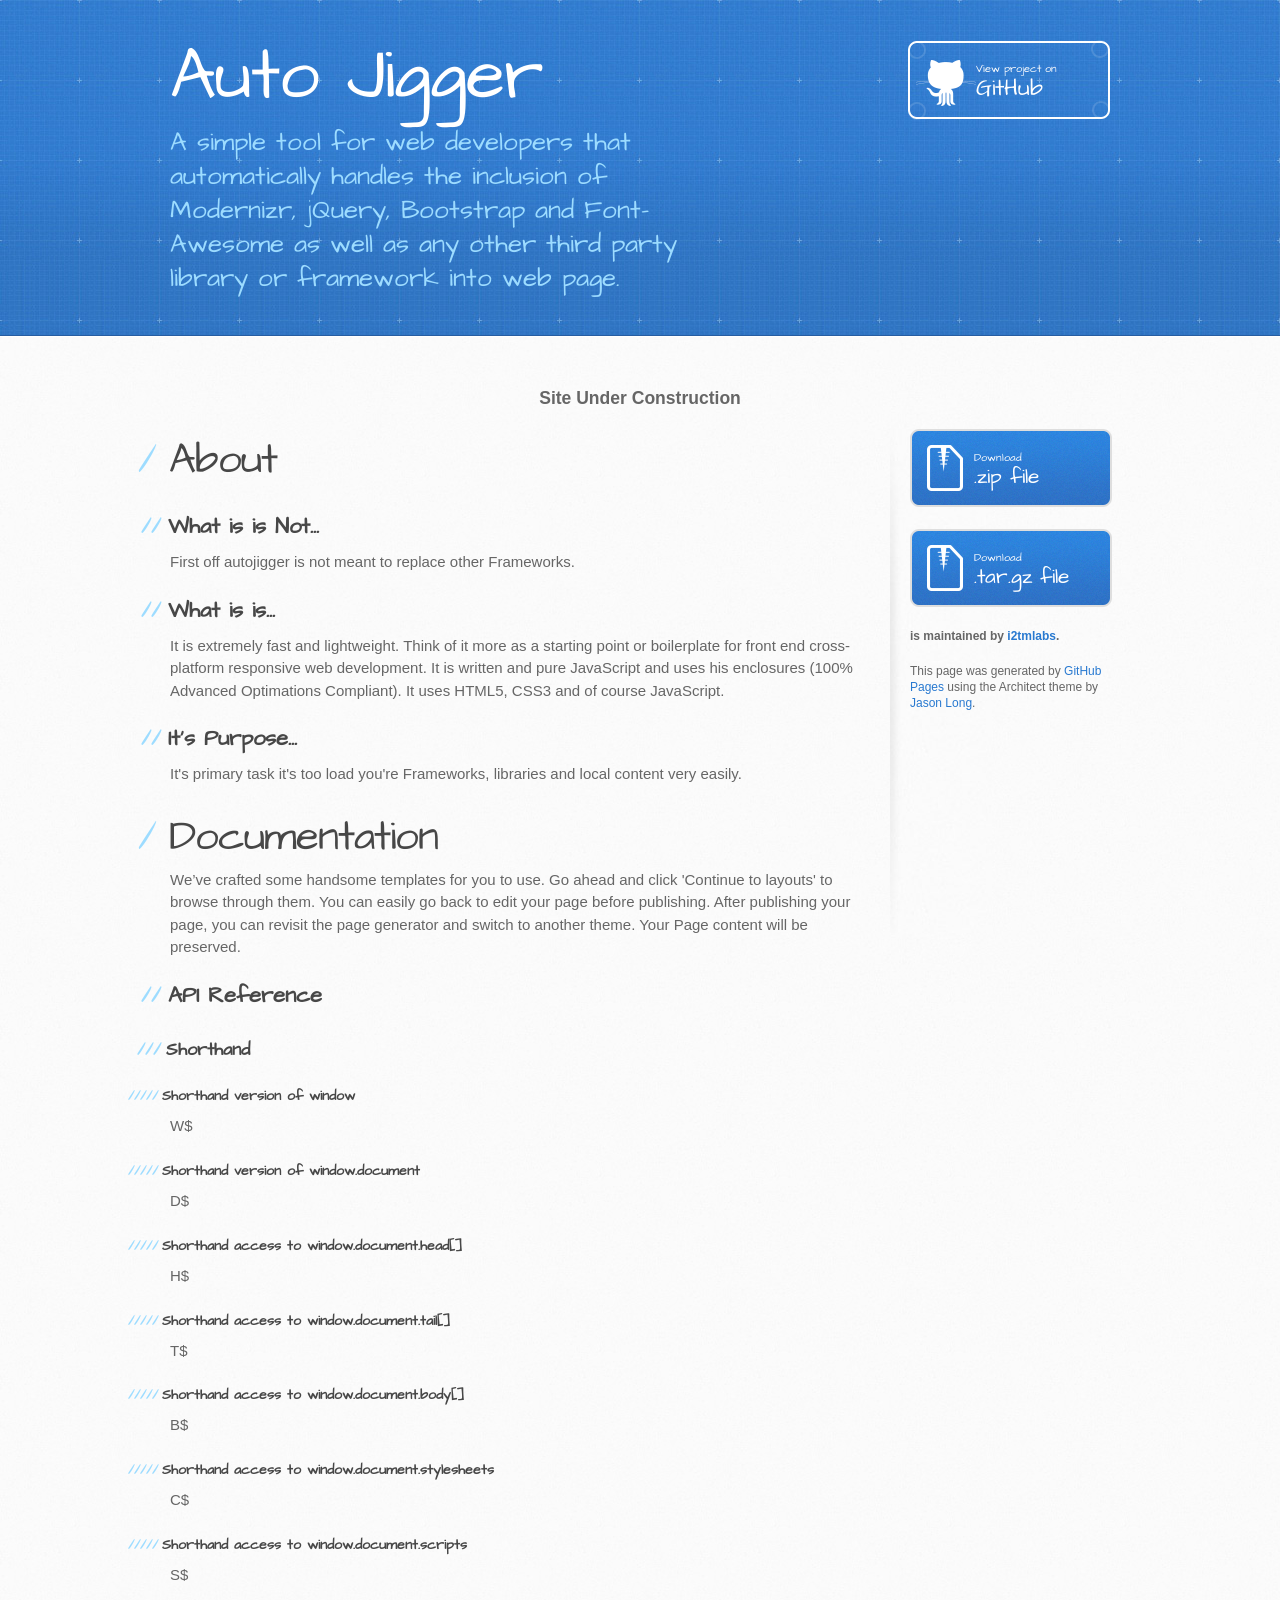
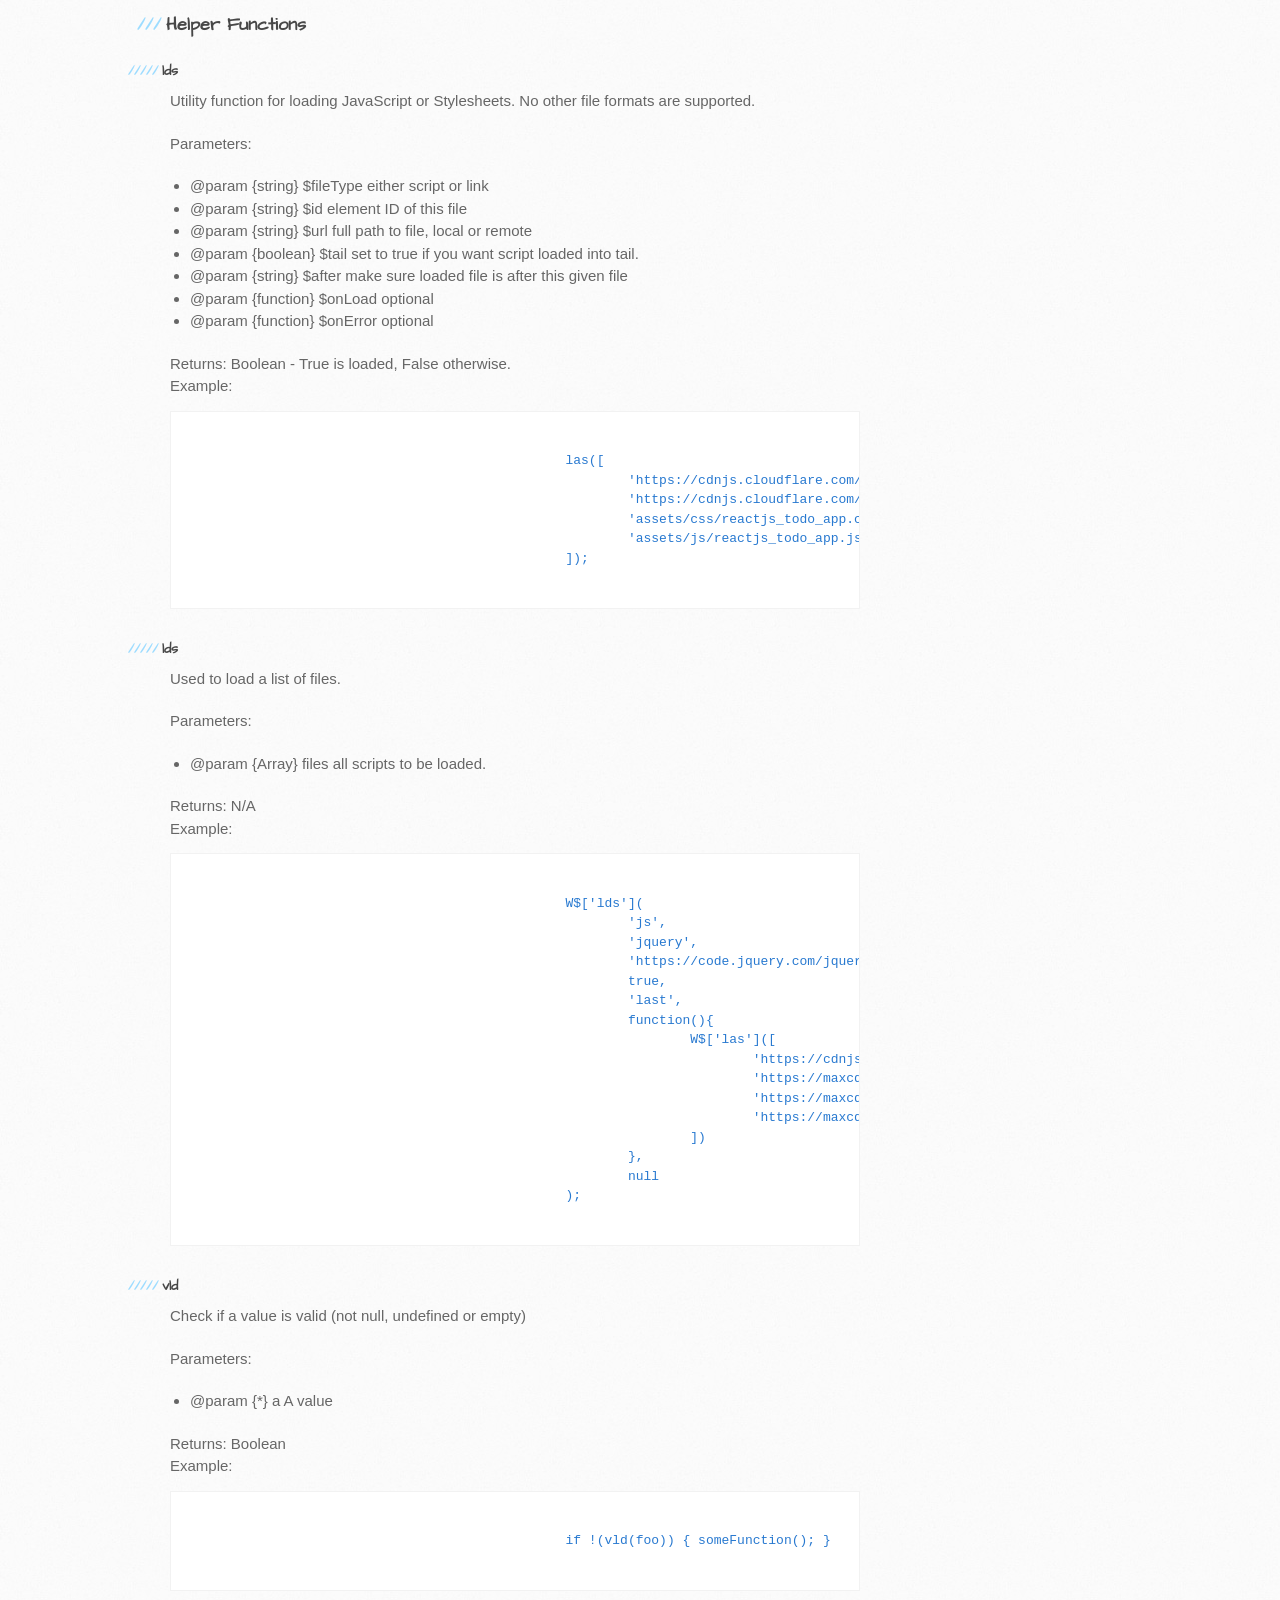
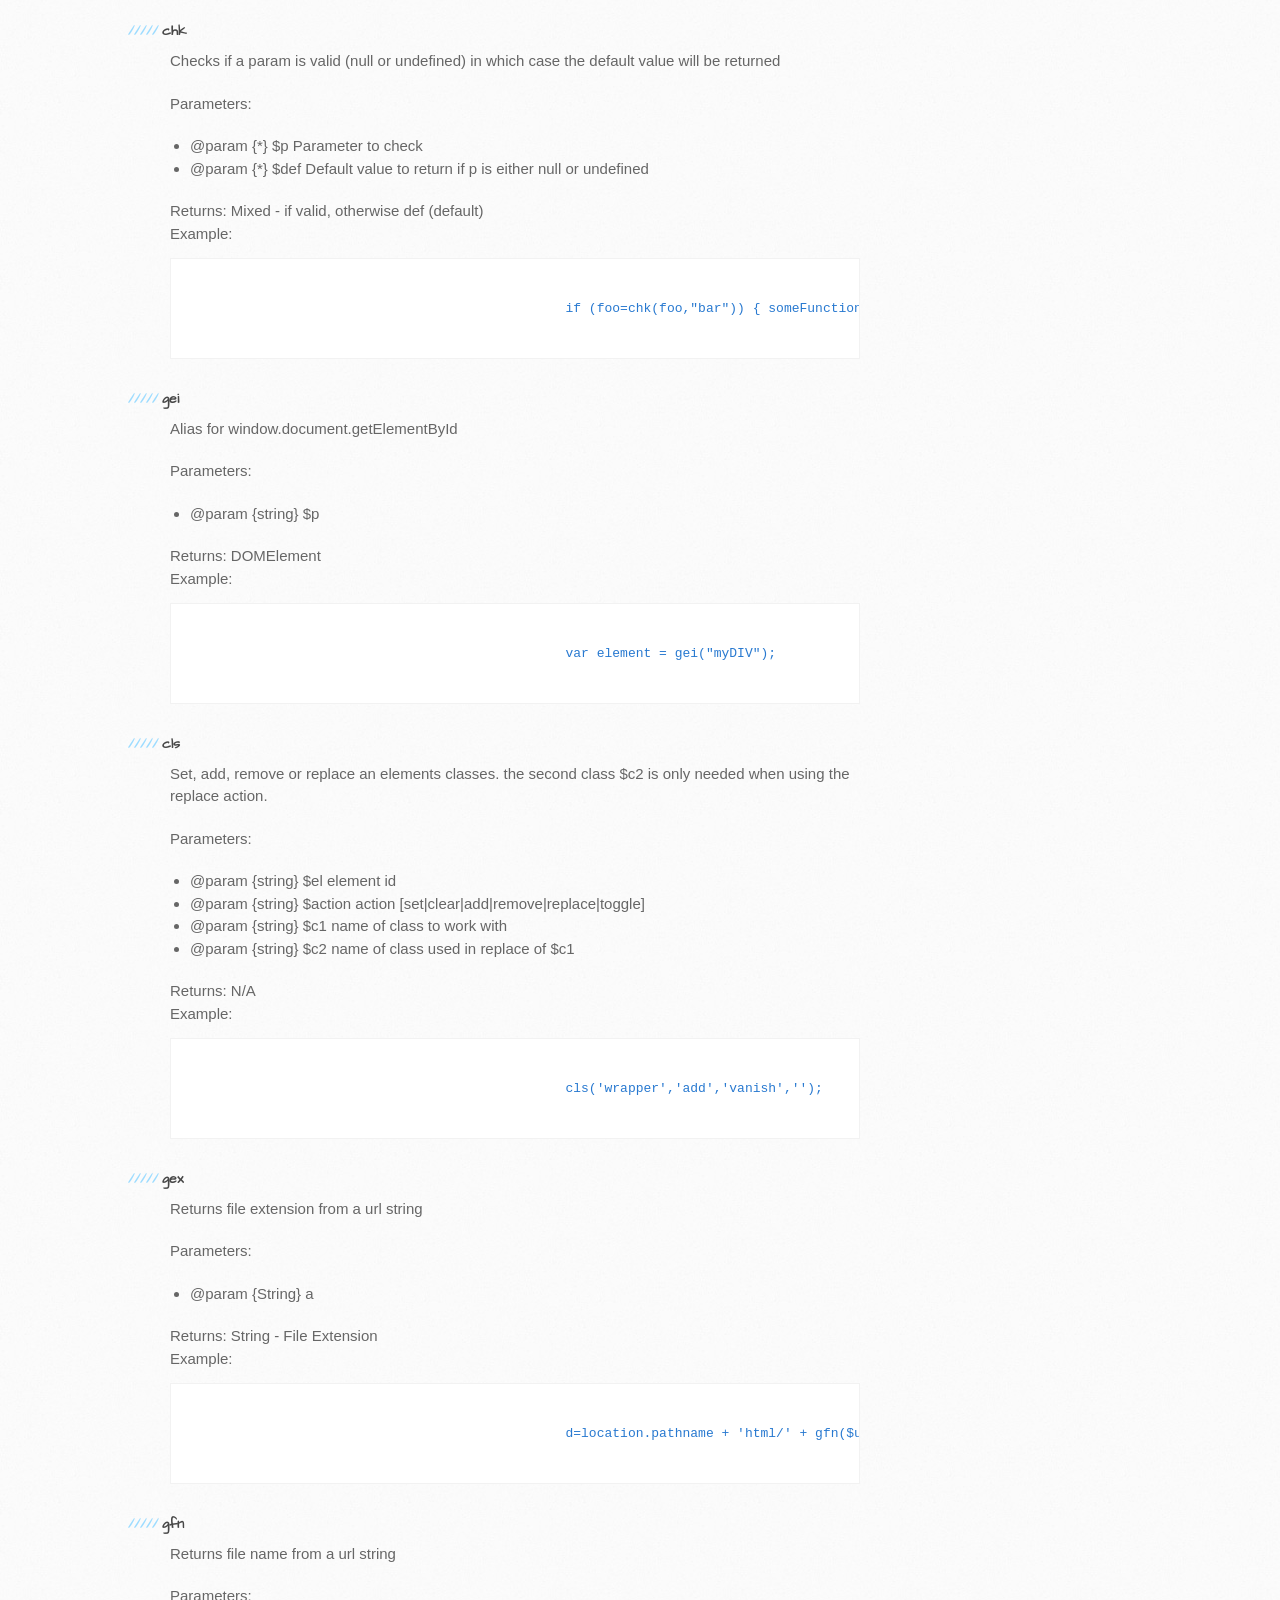
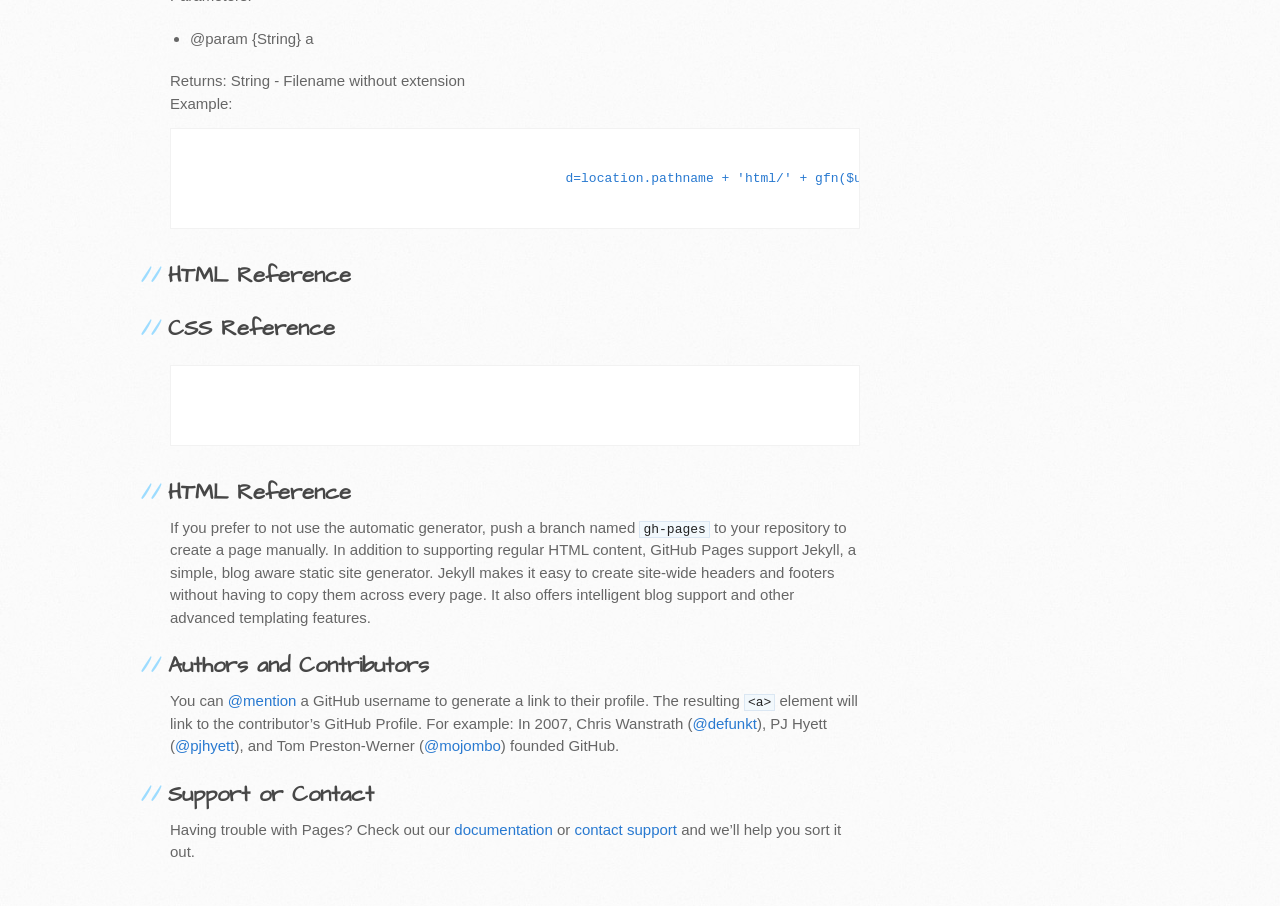
==== commit 949a33cc: "Updated Docs - Updated Documentation" ====
--- a/index.html
+++ b/index.html
@@ -39,10 +39,17 @@
 		<h3 style="text-align:center">Site Under Construction</h3>
 		<div class="inner clearfix">
 			<section id="main-content">
-				<h3><a id="section_about" class="anchor" href="#section_about" aria-hidden="true"><span aria-hidden="true" class="octicon octicon-link"></span></a>About</h3>
-				<p>First off autojigger is not meant to replace other Frameworks. Think of it more as a starting point for front end cross-platform responsive web development. It is written and pure JavaScript and use his enclosures. It uses HTML5, CSS3 and of course JavaScript.</p>
-				<p>It is extremely fast and lightweight. It's primary task it's too load you're Frameworks, libraries and local content very easily.</p>
-
+				<h1><a id="section_about" class="anchor" href="#section_about" aria-hidden="true"><span aria-hidden="true" class="octicon octicon-link"></span></a>About</h1>
+				
+				<h2>What is is Not...</h2>
+				<p>First off autojigger is not meant to replace other Frameworks.</p>
+				
+				<h2>What is is...</h2>
+				<p>It is extremely fast and lightweight. Think of it more as a starting point or boilerplate for front end cross-platform responsive web development. It is written and pure JavaScript and uses his enclosures (100% Advanced Optimations Compliant). It uses HTML5, CSS3 and of course JavaScript.</p>
+
+				<h2>It's Purpose...</h2>
+				<p>It's primary task it's too load you're Frameworks, libraries and local content very easily.</p>
+				
 				<h1><a id="designer-templates" class="anchor" href="#designer-templates" aria-hidden="true"><span aria-hidden="true" class="octicon octicon-link"></span></a>Documentation</h1>
 				<p>We’ve crafted some handsome templates for you to use. Go ahead and click 'Continue to layouts' to browse through them. You can easily go back to edit your page before publishing. After publishing your page, you can revisit the page generator and switch to another theme. Your Page content will be preserved.</p>
 
